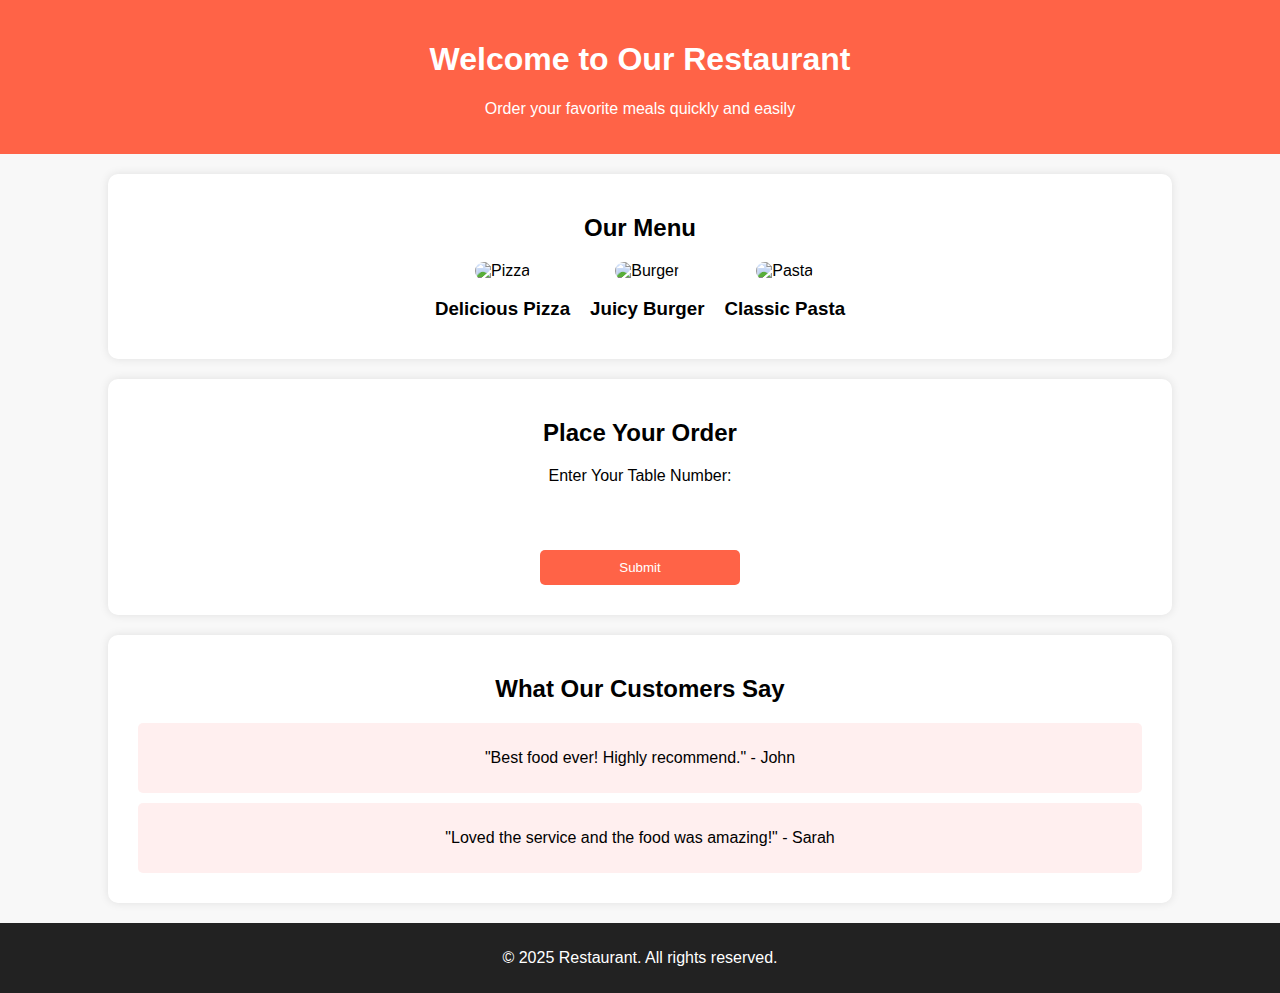
==== index.html @ 0ae70ae3 "Add files via upload" ====
<!DOCTYPE html>
<html lang="en">
<head>
    <meta charset="UTF-8">
    <meta name="viewport" content="width=device-width, initial-scale=1.0">
    <title>Restaurant Ordering</title>
    <link rel="stylesheet" href="enhanced.css">
</head>
<body>
    <header>
        <h1>Welcome to Our Restaurant</h1>
        <p>Order your favorite meals quickly and easily</p>
    </header>
    
    <section class="menu">
        <h2>Our Menu</h2>
        <div class="menu-items">
            <div class="item">
                <img src="https://www.savingdessert.com/wp-content/uploads/2014/06/Pizza-Dough-15-300x200.jpg" alt="Pizza">
                <h3>Delicious Pizza</h3>
            </div>
            <div class="item">
                <img src="https://stovallsinn.com/wp-content/uploads/sites/70/2017/04/Burger-300x200.jpg" alt="Burger">
                <h3>Juicy Burger</h3>
            </div>
            <div class="item">
                <img src="https://www.zizzi.co.uk/propeller/uploads/2022/07/casareccia-pollo-piccante-300x200.jpg" alt="Pasta">
                <h3>Classic Pasta</h3>
            </div>
        </div>
    </section>
    
    <section class="order">
        <h2>Place Your Order</h2>
        <form>
            <label for="table">Enter Your Table Number:</label>
            <input type="number" id="table" name="table" required>
            <button type="submit">Submit</button>
        </form>
    </section>
    
    <section class="reviews">
        <h2>What Our Customers Say</h2>
        <div class="review">
            <p>"Best food ever! Highly recommend." - John</p>
        </div>
        <div class="review">
            <p>"Loved the service and the food was amazing!" - Sarah</p>
        </div>
    </section>
    
    <footer>
        <p>&copy; 2025 Restaurant. All rights reserved.</p>
    </footer>
    <script src="restaurant.js"></script>
</body>
</html>
---- enhanced.css ----
body {
    font-family: Arial, sans-serif;
    margin: 0;
    padding: 0;
    text-align: center;
    background-color: #f8f8f8;
}

header {
    background-color: #ff6347;
    color: white;
    padding: 20px;
}

.menu, .order, .reviews {
    padding: 20px;
    margin: 20px auto;
    background: white;
    width: 80%;
    border-radius: 10px;
    box-shadow: 0 0 10px rgba(0, 0, 0, 0.1);
}

.menu-items {
    display: flex;
    justify-content: center;
    gap: 20px;
}

.item img {
    width: 100%;
    border-radius: 10px;
}

.order form {
    display: flex;
    flex-direction: column;
    align-items: center;
}

input, button {
    padding: 10px;
    margin: 10px;
    width: 200px;
    border: none;
    border-radius: 5px;
}

button {
    background-color: #ff6347;
    color: white;
    cursor: pointer;
}

button:hover {
    background-color: #e55337;
}

.reviews .review {
    background: #ffefef;
    padding: 10px;
    margin: 10px;
    border-radius: 5px;
}

footer {
    background: #222;
    color: white;
    padding: 10px;
    margin-top: 20px;
}
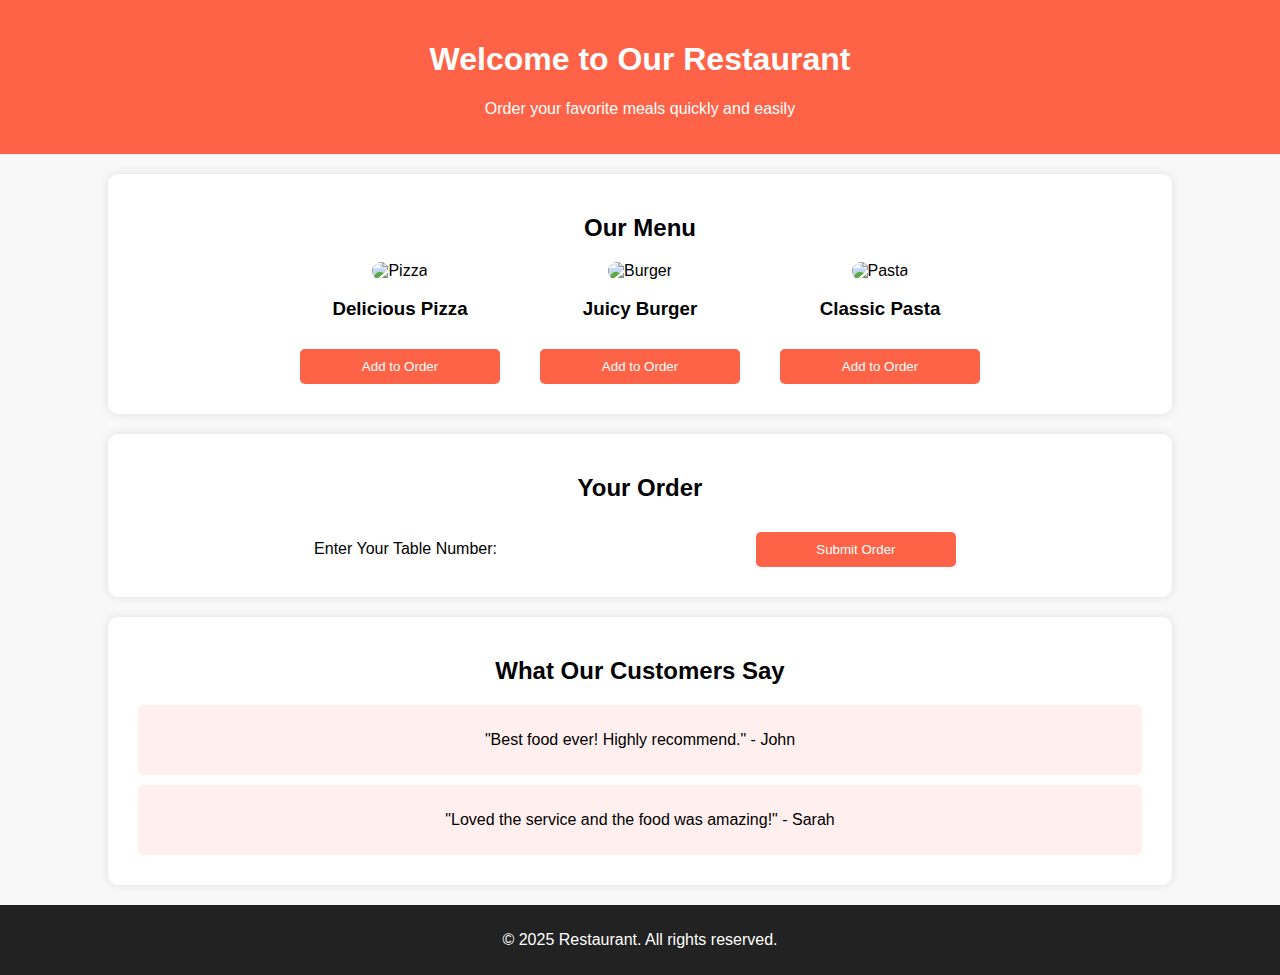
==== commit fac4dfa4: "Update index.html" ====
--- a/index.html
+++ b/index.html
@@ -18,25 +18,27 @@
             <div class="item">
                 <img src="https://www.savingdessert.com/wp-content/uploads/2014/06/Pizza-Dough-15-300x200.jpg" alt="Pizza">
                 <h3>Delicious Pizza</h3>
+                <button class="add-to-order">Add to Order</button>
             </div>
             <div class="item">
                 <img src="https://stovallsinn.com/wp-content/uploads/sites/70/2017/04/Burger-300x200.jpg" alt="Burger">
                 <h3>Juicy Burger</h3>
+                <button class="add-to-order">Add to Order</button>
             </div>
             <div class="item">
                 <img src="https://www.zizzi.co.uk/propeller/uploads/2022/07/casareccia-pollo-piccante-300x200.jpg" alt="Pasta">
                 <h3>Classic Pasta</h3>
+                <button class="add-to-order">Add to Order</button>
             </div>
         </div>
     </section>
     
     <section class="order">
-        <h2>Place Your Order</h2>
-        <form>
-            <label for="table">Enter Your Table Number:</label>
-            <input type="number" id="table" name="table" required>
-            <button type="submit">Submit</button>
-        </form>
+        <h2>Your Order</h2>
+        <ul id="order-list"></ul>
+        <label for="table">Enter Your Table Number:</label>
+        <input type="number" id="table" name="table" required>
+        <button id="submit-order">Submit Order</button>
     </section>
     
     <section class="reviews">
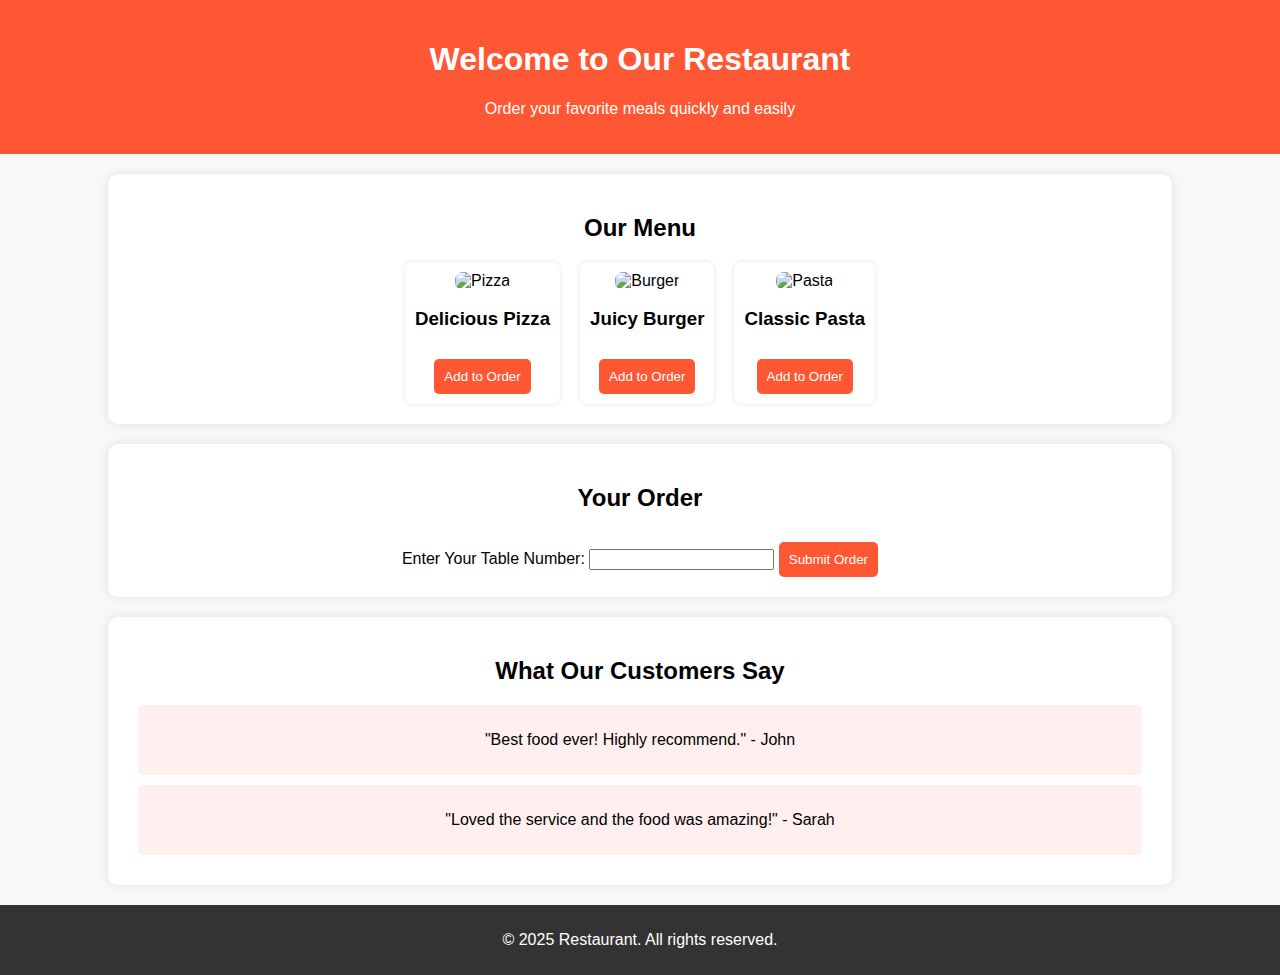
==== commit 183ae785: "Update index.html" ====
--- a/index.html
+++ b/index.html
@@ -55,5 +55,22 @@
         <p>&copy; 2025 Restaurant. All rights reserved.</p>
     </footer>
     <script src="restaurant.js"></script>
+     <script>
+        document.addEventListener("DOMContentLoaded", function () {
+            document.querySelectorAll(".add-to-order").forEach(button => {
+                button.addEventListener("click", function () {
+                    const itemName = this.parentElement.getAttribute("data-name");
+                    addToLocalStorage(itemName);
+                    window.location.href = "order.html"; // Redirect to order page
+                });
+            });
+    
+            function addToLocalStorage(item) {
+                let orders = JSON.parse(localStorage.getItem("orders")) || [];
+                orders.push(item);
+                localStorage.setItem("orders", JSON.stringify(orders));
+            }
+        });
+    </script>
 </body>
 </html>
--- a/enhanced.css
+++ b/enhanced.css
@@ -1,13 +1,13 @@
 body {
     font-family: Arial, sans-serif;
+    text-align: center;
     margin: 0;
     padding: 0;
-    text-align: center;
     background-color: #f8f8f8;
 }
 
 header {
-    background-color: #ff6347;
+    background-color: #ff5733;
     color: white;
     padding: 20px;
 }
@@ -25,11 +25,20 @@
     display: flex;
     justify-content: center;
     gap: 20px;
+    flex-wrap: wrap;
+}
+
+.item {
+    background: #fff;
+    padding: 10px;
+    border-radius: 8px;
+    text-align: center;
+    box-shadow: 0 0 5px rgba(0, 0, 0, 0.1);
 }
 
 .item img {
     width: 100%;
-    border-radius: 10px;
+    border-radius: 8px;
 }
 
 .order form {
@@ -38,22 +47,23 @@
     align-items: center;
 }
 
-input, button {
+button {
+    background-color: #ff5733;
+    color: white;
+    border: none;
     padding: 10px;
-    margin: 10px;
-    width: 200px;
-    border: none;
+    margin-top: 10px;
+    cursor: pointer;
     border-radius: 5px;
 }
 
-button {
-    background-color: #ff6347;
-    color: white;
-    cursor: pointer;
+button:hover {
+    background-color: #e04e2c;
 }
 
-button:hover {
-    background-color: #e55337;
+.order ul {
+    list-style: none;
+    padding: 0;
 }
 
 .reviews .review {
@@ -63,9 +73,16 @@
     border-radius: 5px;
 }
 
+.order li {
+    background: #ffdfd4;
+    padding: 10px;
+    margin: 5px 0;
+    border-radius: 5px;
+}
+
 footer {
-    background: #222;
+    margin-top: 20px;
+    padding: 10px;
+    background: #333;
     color: white;
-    padding: 10px;
-    margin-top: 20px;
 }
